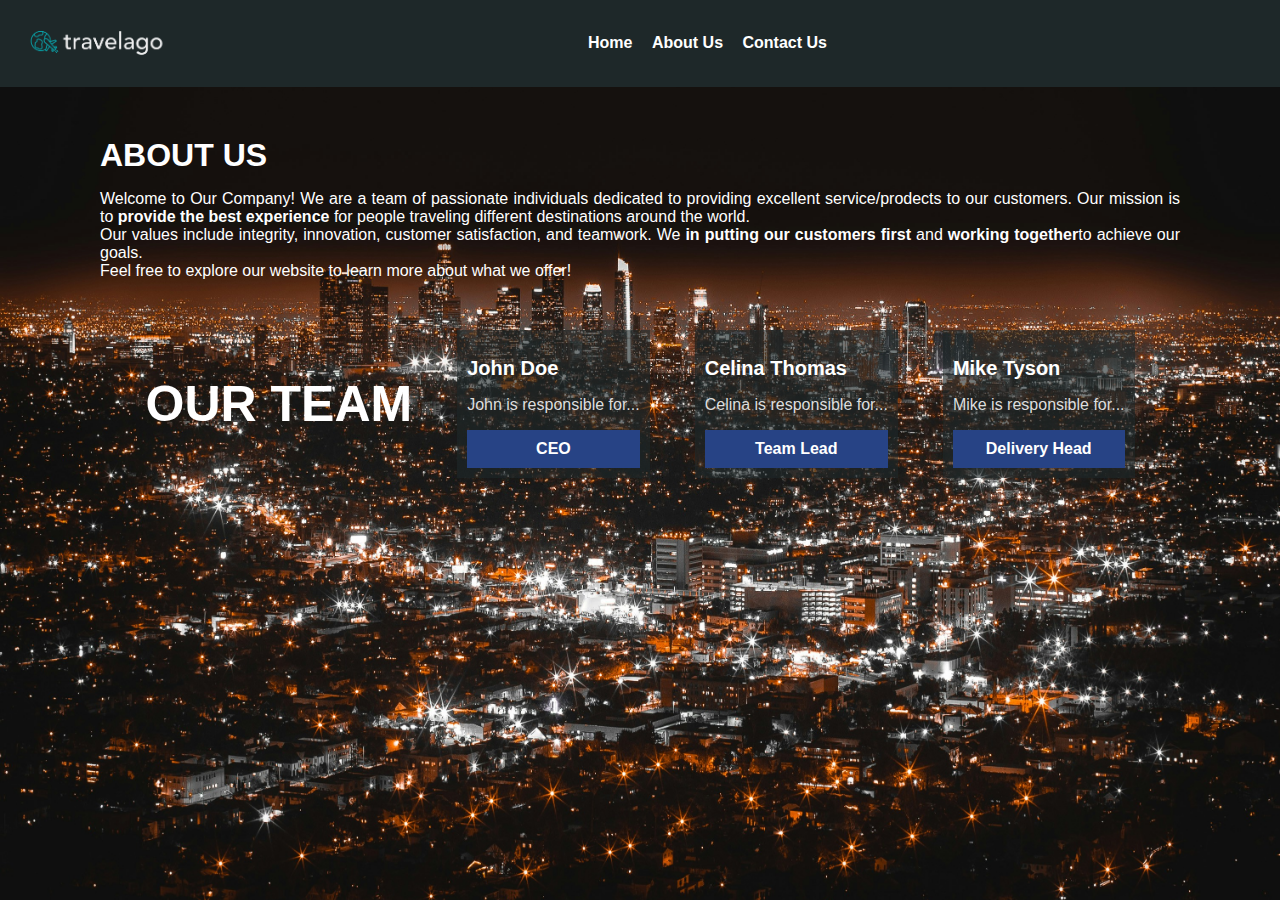
==== about.html @ 43c9f163 "final Project" ====
<!DOCTYPE html>
<html lang="en">
  <head>
    <meta charset="UTF-8" />
    <meta name="viewport" content="width=device-width, initial-scale=1.0" />
    <link rel="stylesheet" href="./master.css" />
    <title>About Us</title>
  </head>
  <body>
    <header>
      <div class="logo">
        <img src="./travelago.png" alt="logo" />
      </div>
      <ul class="links">
        <li>
          <a href="./travel_recommendation.html" id="home">Home</a>
        </li>
        <li>
          <a href="./about.html" id="contact">About Us</a>
        </li>
        <li>
          <a href="./contact.html" id="contact">Contact Us</a>
        </li>
      </ul>
      <div></div>
    </header>
    <div class="background about">
      <h1>ABOUT US</h1>
      <p>
        Welcome to Our Company! We are a team of passionate individuals
        dedicated to providing excellent service/prodects to our customers. Our
        mission is to <strong>provide the best experience</strong> for people
        traveling different destinations around the world.<br />
        Our values include integrity, innovation, customer satisfaction, and
        teamwork. We<strong> in putting our customers first</strong> and
        <strong>working together</strong>to achieve our goals.<br />
        Feel free to explore our website to learn more about what we offer!
      </p>
      <div class="team">
        <h1>OUR TEAM</h1>
        <div class="card">
          <h2 class="name">John Doe</h2>
          <p>John is responsible for...</p>
          <div class="btn">CEO</div>
        </div>
        <div class="card">
          <h2 class="name">Celina Thomas</h2>
          <p>Celina is responsible for...</p>
          <div class="btn">Team Lead</div>
        </div>
        <div class="card">
          <h2 class="name">Mike Tyson</h2>
          <p>Mike is responsible for...</p>
          <div class="btn">Delivery Head</div>
        </div>
      </div>
    </div>
    <script src="main.js"></script>
  </body>
</html>
---- master.css ----
/* Basic */
body {
  margin: 0;
  padding: 0;
  font-family: Arial, sans-serif;
}

ul {
  list-style: none;
  padding: 0;
  margin: 0;
}

ul li {
  display: inline;
}

h1,
h3 {
  padding: 0;
  margin: 0;
}

a {
  text-decoration: none;
  color: #fff;
  font-weight: bold;
}

button {
  padding: 7px 15px;
  background-color: #01747b;
  color: white;
  border: none;
  cursor: pointer;
  border-radius: 5px;
  margin-right: 10px;
}

button:hover {
  background-color: #00686e;
}

.background {
  background-image: url("./travel.jpg");
  background-size: cover;
  min-height: calc(100vh - 137px);
  color: #fff;
  padding: 50px 100px 0 100px;
}

/* header */
header {
  background-color: #1e2829;
  padding: 20px;
  display: flex;
  align-items: center;
  justify-content: space-between;
  gap: 15px;
}

header .logo {
  width: 150px;
}

header .logo img {
  width: 100%;
}

header .links li {
  margin-right: 15px;
}

header .search {
  background-color: #fff;
  padding: 7.5px 10px;
  border-radius: 10px;
}

header .search input {
  color: #01747b;
  width: 200px;
  border: none;
  outline: none;
}

header .search input::placeholder {
  color: #01747b;
}

/* home */
.home {
  display: flex;
  justify-content: space-between;
}

.home .content {
  width: 50%;
}

.home h1 {
  font-weight: bold;
  font-size: 60px;
  text-transform: uppercase;
}

.home .content p {
  background-color: #0009;
  padding: 20px;
}

.home .results .card {
  background-color: #1e2829d4;
  width: 300px;
  margin-bottom: 25px;
  box-shadow: 0px 0px 10px #01747b;
}

.home .results .card .text {
  padding: 10px;
}

.home .results .card .text p {
  color: #ddd;
}

/* about */
.about p {
  text-align: justify;
}

.about .team {
  display: flex;
  justify-content: center;
  gap: 45px;
  align-items: center;
  margin: 50px 0;
}

.about .team h1 {
  font-size: 50px;
}

.about .card {
  background-color: #1e282999;
  padding: 10px;
}

.about .card h2 {
  font-size: 20px;
}

.about .card p {
  color: #ddd;
}

.about .card .btn {
  text-align: center;
  background-color: #274385;
  padding: 10px;
  font-weight: bold;
}

.contact {
  display: flex;
  align-items: center;
}

.contact .head {
  width: 50%;
  font-size: 30px;
}

.contact form {
  width: 50%;
  background-color: #1e282999;
  padding: 20px;
}

.contact form label,
.contact form input,
.contact form textarea {
  display: block;
  width: calc(100% - 20px);
  margin: 10px 0;
  background-color: transparent;
}

.contact form input,
.contact form textarea {
  outline: none;
  border: solid 1px #ddd9;
  padding: 10px;
  border-radius: 5px;
  color: #fff;
}

.contact form button {
  width: 100%;
}

.contact form textarea {
  min-height: 150px;
  max-height: 150px;
  min-width: calc(100% - 20px);
  max-width: calc(100% - 20px);
}
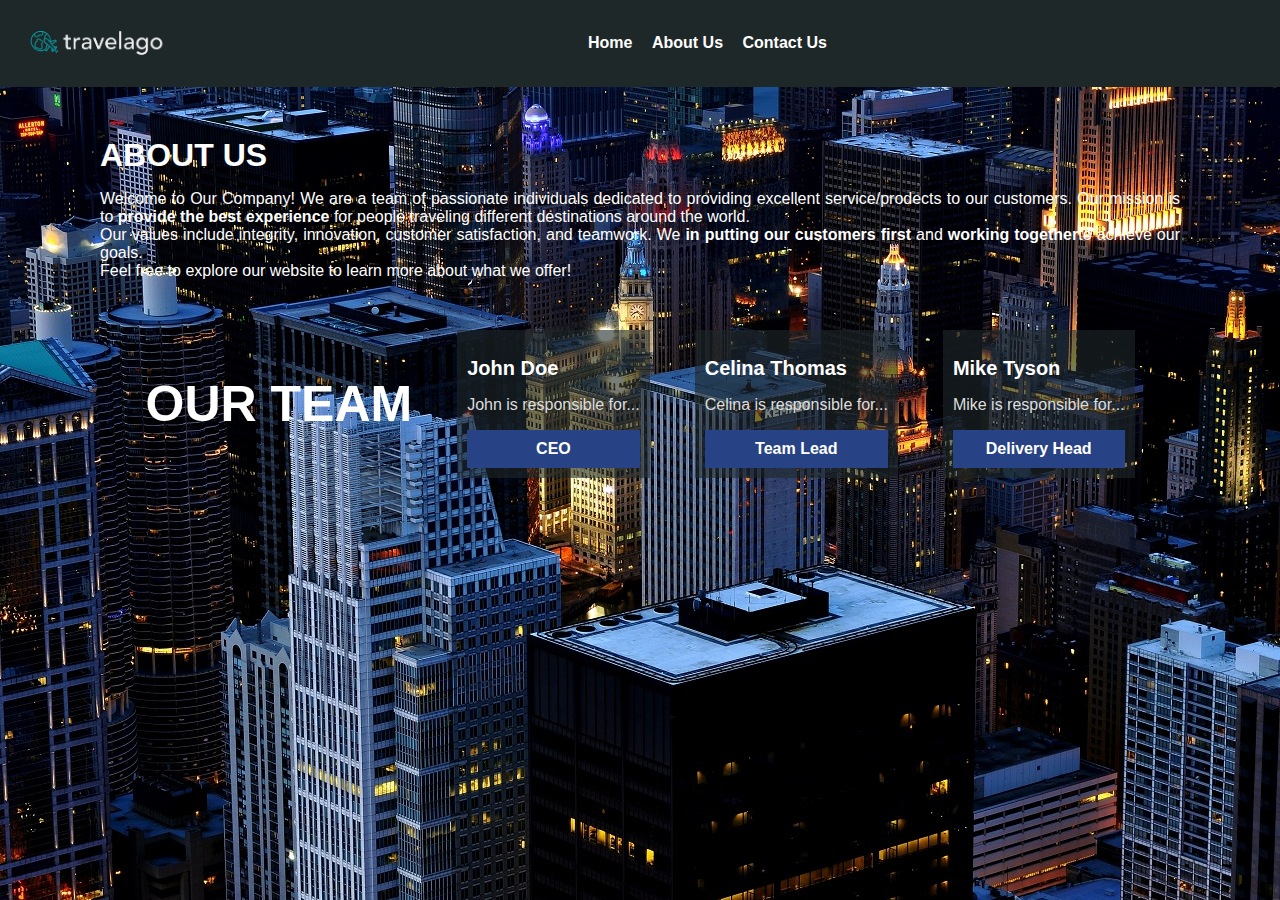
==== commit 76fef828: "last update" ====
--- a/about.html
+++ b/about.html
@@ -13,7 +13,7 @@
       </div>
       <ul class="links">
         <li>
-          <a href="./travel_recommendation.html" id="home">Home</a>
+          <a href="./index.html" id="home">Home</a>
         </li>
         <li>
           <a href="./about.html" id="contact">About Us</a>
